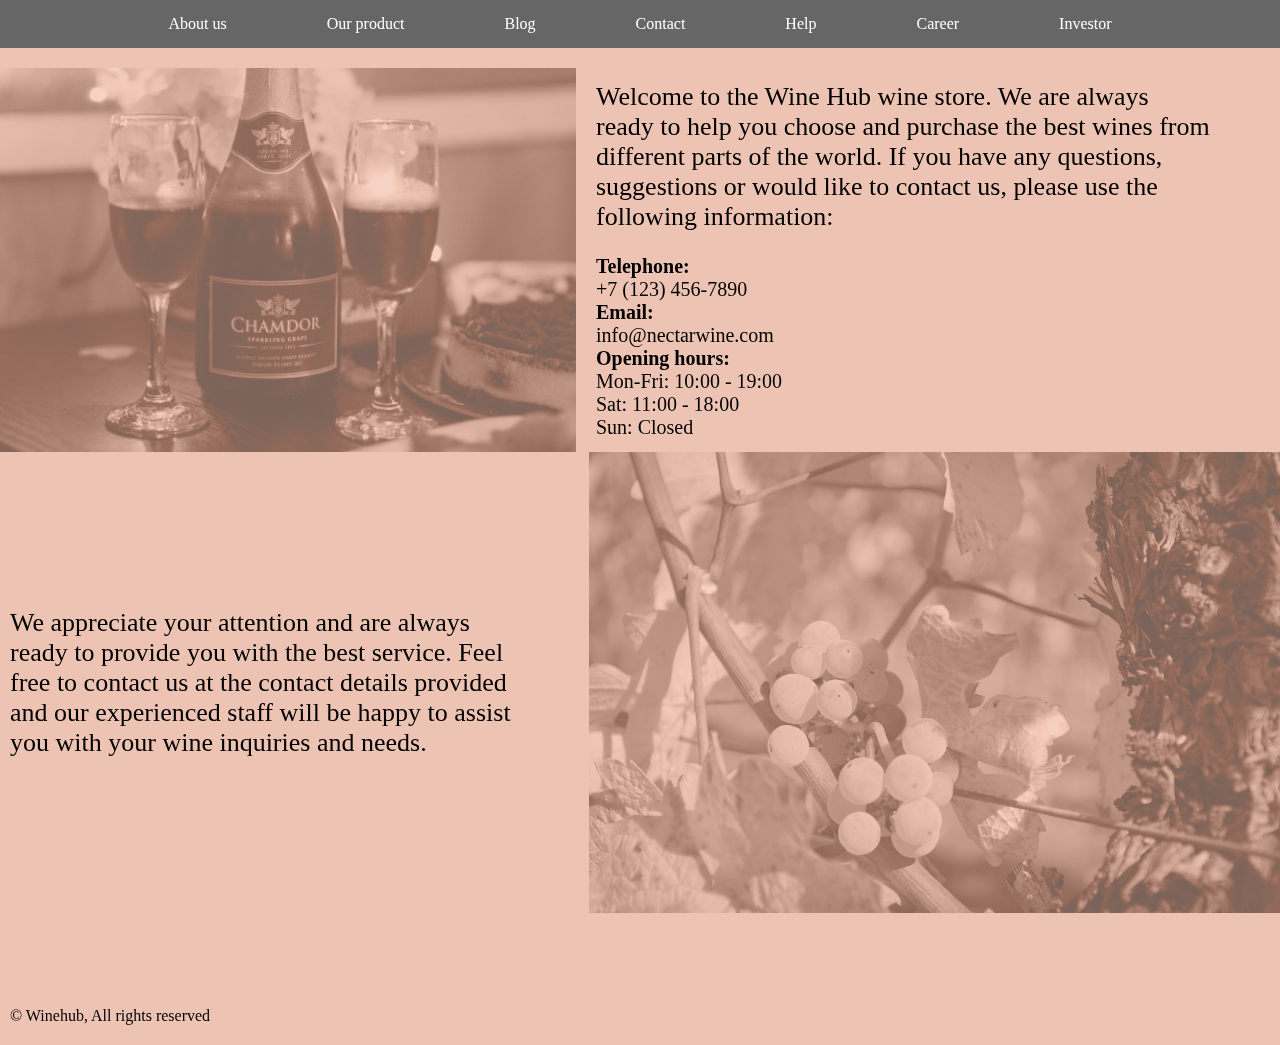
==== contact.html @ 32b25fd0 "first commit" ====
<!DOCTYPE html>
<html lang="en">
  <head>
    <meta charset="UTF-8" />
    <meta name="viewport" content="width=device-width, initial-scale=1.0" />
    <link rel="stylesheet" href="./views/css/contact.css" />
    <link
      rel="stylesheet"
      href="https://cdnjs.cloudflare.com/ajax/libs/font-awesome/6.4.2/css/all.min.css"
      integrity="sha512-z3gLpd7yknf1YoNbCzqRKc4qyor8gaKU1qmn+CShxbuBusANI9QpRohGBreCFkKxLhei6S9CQXFEbbKuqLg0DA=="
      crossorigin="anonymous"
      referrerpolicy="no-referrer"
    />
    <title>Winehub</title>
  </head>
  <body>
    <div class="container">
      <div class="overlay">
        <i class="fa-solid fa-xmark"></i>
        <a href="./index.html">About us</a>
        <a href="./ourproduct.html">Our product</a>
        <a href="./blog.html">Blog</a>
        <a href="./contact.html">Contact</a>
        <a href="./help.html">Help</a>
        <a href="./career.html">Career</a>
        <a href="./invest.html">Investor</a>
      </div>
      <div class="header">
        <nav>
          <div class="nav">
            <a href="./index.html">About us</a>
            <a href="./ourproduct.html">Our product</a>
            <a href="./blog.html">Blog</a>
            <a href="./contact.html">Contact</a>
            <a href="./help.html">Help</a>
            <a href="./career.html">Career</a>
            <a href="./invest.html">Investor</a>
            <i class="fa-solid fa-bars"></i>
          </div>
        </nav>
      </div>

      <main>
        <section id="section-first">
          <div class="section-first">
            <div class="part-1">
              <img src="./views/img/contact1.webp" alt="" class="as" />
              <p class="caa">
                <img src="./views/img/contact1.webp" alt="" />

                We appreciate your attention and are always ready to provide you
                with the best service. Feel free to contact us at the contact
                details provided and our experienced staff will be happy to
                assist you with your wine inquiries and needs.
              </p>
              <div class="part-1-txt">
                <p>
                  Welcome to the Wine Hub wine store. We are always ready to
                  help you choose and purchase the best wines from different
                  parts of the world. If you have any questions, suggestions or
                  would like to contact us, please use the following
                  information:
                </p>
                <p>
                  <br /><span>Telephone:</span><br />
                  +7 (123) 456-7890
                  <br /><span>Email:</span><br />
                  info@nectarwine.com
                  <br /><span>Opening hours:</span><br />
                  Mon-Fri: 10:00 - 19:00 <br />
                  Sat: 11:00 - 18:00 <br />
                  Sun: Closed
                </p>
              </div>
            </div>

            <div class="part-2">
              <div class="part-2-txt">
                <p>
                  We appreciate your attention and are always ready to provide
                  you with the best service. Feel free to contact us at the
                  contact details provided and our experienced staff will be
                  happy to assist you with your wine inquiries and needs.
                </p>
              </div>
              <img src="./views/img/contact2.webp" alt="" />
            </div>
            <img
              src="./views/img/close-up-wine-stain-detail.jpg"
              width="100%"
              alt=""
              class="sasa"
            />
          </div>
        </section>
      </main>

      <footer>
        <div class="footer">
          <p>&#169; Winehub, All rights reserved</p>
        </div>
      </footer>
    </div>
    <script src="./views/js/active.js"></script>
  </body>
</html>
---- views/css/contact.css ----
* {
  box-sizing: border-box;
  margin: 0;
  padding: 0;
}

.overlay {
  background: linear-gradient(0deg, #252525 35%, #1A1B1C 65%);
  position: fixed;
  top: 45px;
  right: 0;
  height: 100vh;
  width: 0;
  z-index: +11;

  display: flex;
  flex-direction: column;
  /* align-items: center; */
  /* justify-content: center; */
  overflow-x: hidden;
  transition: .4s ease;
  padding-top: 30px !important;
}

.overlay a {
  font-size: 20px;
  color: var(--i, #bbb);
  padding: 10px;
  text-decoration: none;
  transition: .5s ease;
  width: 100%;

}

.overlay a:hover {
  transform: scaleY(1.5);
  transition: .2s ease;
}

.fa-xmark {
  position: absolute;
  font-size: 2rem;
  right: 15px;
  top: 10px;
  color: white;
}

.fa-xmark:hover {
  transform: rotate(180deg);
  transition: .5s ease;
}

.active {
  width: 25%;
  padding: 0px 16px;
}

.nav i{
  display: none;
}
.nav {
  display: flex;
  justify-content: center;
  background-color: black;
  opacity: 0.6;
  padding: 15px 0;
  gap: 100px;
}
.nav a {
  color: white;
  opacity: 1;
  text-decoration: none;
}


.part-1,
.part-2 {
  display: flex;
  background-color: #edc4b3;
  align-items: center;
  justify-content: center;
  gap: 20px;
}
.section-first{
  background-color: #edc4b3;
  padding:20px 0 ;
}
.part-1 img {
  filter: grayscale(1);
  mix-blend-mode: luminosity;
  opacity: 0.5;
  width: 45%;
}
.caa{
  display: none;
}

.part-1-txt p:nth-child(1),
.part-2-txt p:nth-child(1) {
  font-size: 26px;
  width: 90%;
}

.part-1-txt p:nth-child(2) {
  font-size: 20px;
}

.part-1-txt span {
  font-weight: bold;
}

.part-2 img {
  filter: grayscale(1);
  mix-blend-mode: luminosity;
  opacity: 0.5;
  width: 54%;
}

.part-2-txt p {
  padding-left: 10px;
}

.footer {
  background-color: #edc4b3;
  padding: 50px 0 20px 10px;
}

.sasa{
  filter: grayscale(1);
  mix-blend-mode: luminosity;
  opacity: 0.5;
  padding-top: 20px;

}

@media(max-width:1200px){
  .part-1,
.part-2 {
  display: flex;
  background-color: #edc4b3;
  align-items: start;
  justify-content: center;
  gap: 20px;
}
}


/* ss */
/* @media(max-width:957px){
  .part-1-txt p:nth-child(1),
  .part-2-txt p:nth-child(1) {
    font-size: 16px;
    width: 90%;
  }
  .part-1-txt p:nth-child(2),
  .part-2-txt p:nth-child(1) {
    font-size: 18px;
    width: 90%;
  }
  .part-1{
    display: flex;
    background-color: #edc4b3;
    align-items:start;
    justify-content: center;
    gap: 20px;
  }
    .nav {
    display: flex;
    justify-content:center ;
    background-color: black;
    opacity: .6;
    padding: 15px 0;
    gap: 50px; 
}
} */
@media(max-width:750px){

  .part-1-txt p:nth-child(1) {
    font-size: 16px;
    width: 90%;
  }
  .part-1-txt p:nth-child(2) {
    font-size: 16px;
    width: 90%;
  }
  .part-2-txt p:nth-child(1){
    width: 100%;
    font-size: 16px;
  }

  .nav a{
    display: none;
  }
  
  .nav {
    display: flex;
    color: white;
    justify-content: end;
  }
  
  .nav i{
    display: block;
    padding-right:20px ;
  }
}

@media(max-width:650px){
  .as{
    display: none;
  }
  .part-1{
    display: flex;
    flex-direction: column;
    padding: 0 20px;
  }

  .caa{
    display: flex;
    gap: 20px;
  }
  .part-2{
    display: none;
  }
}
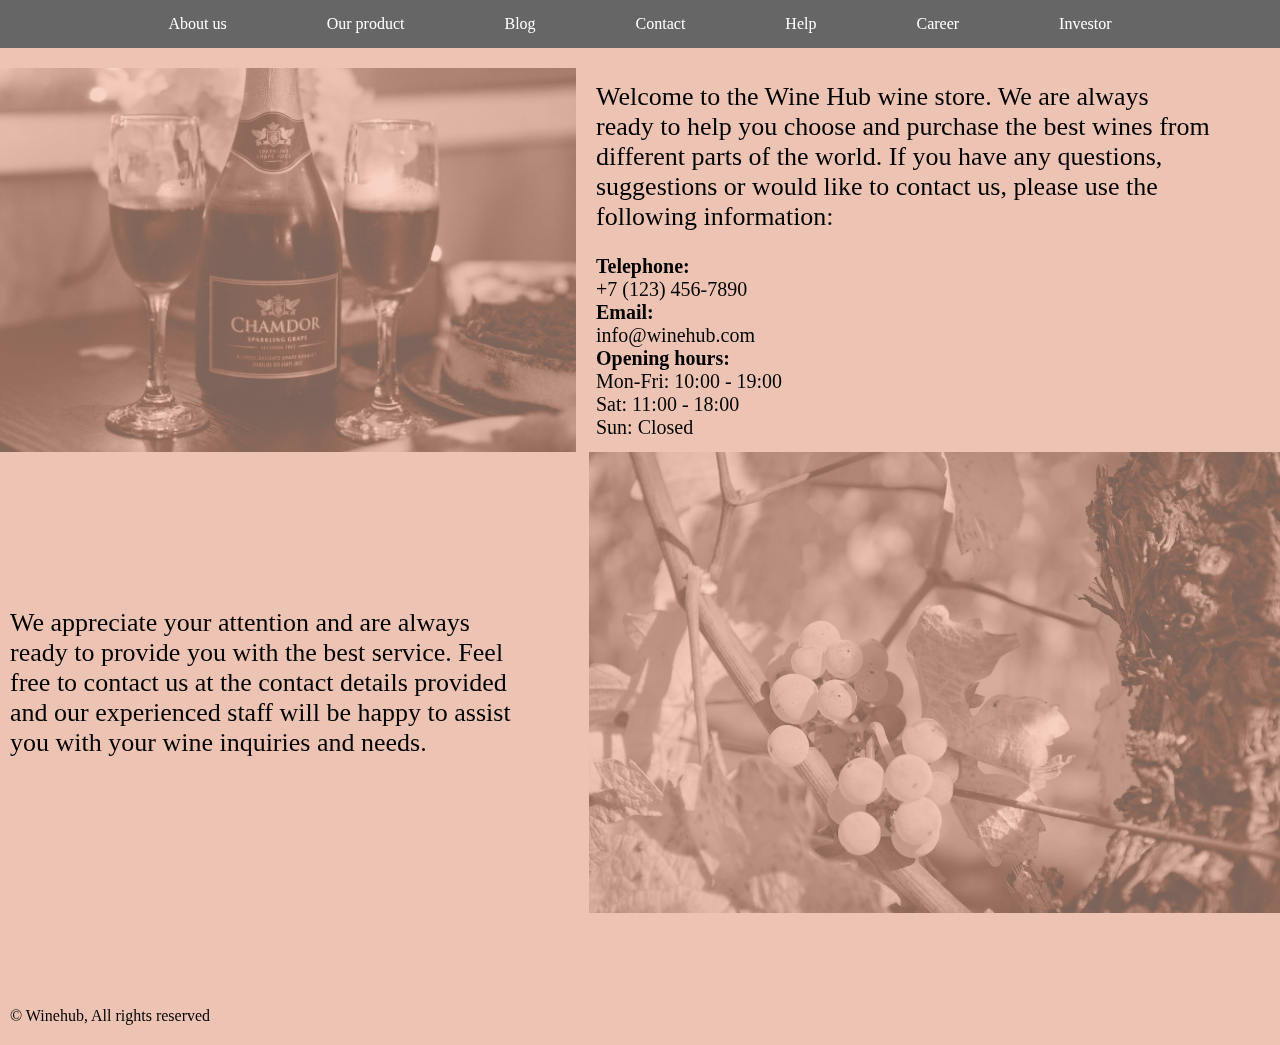
==== commit 7230348f: "finish" ====
--- a/contact.html
+++ b/contact.html
@@ -63,9 +63,9 @@
                 </p>
                 <p>
                   <br /><span>Telephone:</span><br />
-                  +7 (123) 456-7890
+                  <a href="tel:+7 (123) 456-7890" class="aa">+7 (123) 456-7890</a>
                   <br /><span>Email:</span><br />
-                  info@nectarwine.com
+                  info@winehub.com
                   <br /><span>Opening hours:</span><br />
                   Mon-Fri: 10:00 - 19:00 <br />
                   Sat: 11:00 - 18:00 <br />
--- a/views/css/contact.css
+++ b/views/css/contact.css
@@ -72,6 +72,11 @@
   text-decoration: none;
 }
 
+.aa{
+  text-decoration: none;
+  color: black;
+}
+
 
 .part-1,
 .part-2 {
